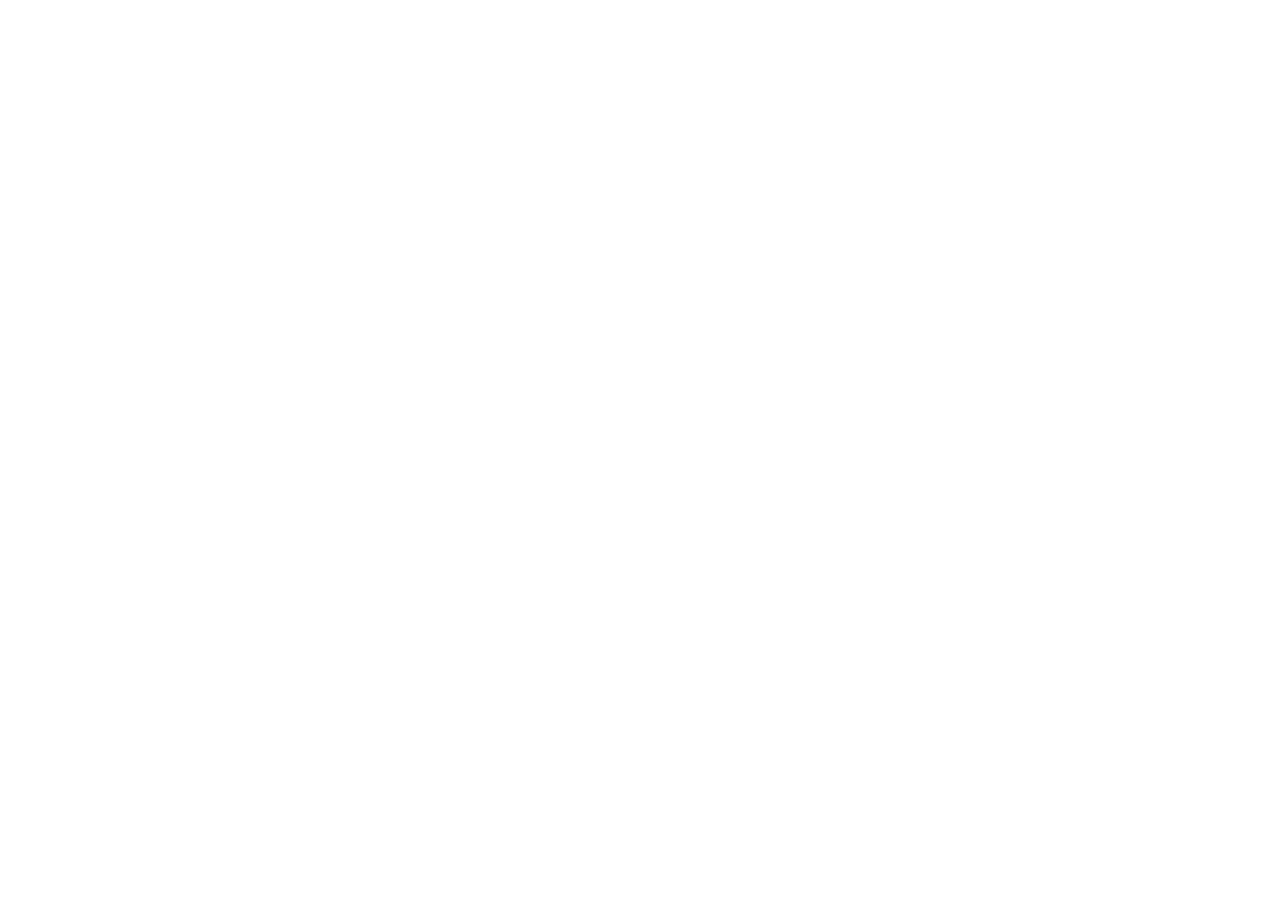
==== Electric_Charging_Stations/templates/Add.html @ c735fe6e "Merge branch 'HTML/CSS' of https://github.com/chuhaovince/UofT-Data-Bootcamp-Project-2 into HTML/CSS" ====
<!DOCTYPE html>
<html lang="en-us">
  <head>
    <meta charset="UTF-8">
    <title>Marker Clusters</title>

    <!-- Leaflet JS & CSS -->
    <link rel="stylesheet" href="https://unpkg.com/leaflet@1.3.3/dist/leaflet.css"
    integrity="sha512-Rksm5RenBEKSKFjgI3a41vrjkw4EVPlJ3+OiI65vTjIdo9brlAacEuKOiQ5OFh7cOI1bkDwLqdLw3Zg0cRJAAQ=="
    crossorigin=""/>
    <script src="https://unpkg.com/leaflet@1.3.3/dist/leaflet.js"
    integrity="sha512-tAGcCfR4Sc5ZP5ZoVz0quoZDYX5aCtEm/eu1KhSLj2c9eFrylXZknQYmxUssFaVJKvvc0dJQixhGjG2yXWiV9Q=="
    crossorigin=""></script>

    <!-- d3 JS -->
    <script src="https://d3js.org/d3.v4.min.js"></script>

    <!-- Marker Cluster JS & CSS -->
    <script type="text/javascript" src="https://unpkg.com/leaflet.markercluster@1.0.3/dist/leaflet.markercluster.js"></script>
    <link rel="stylesheet" type="text/css" href="https://unpkg.com/leaflet.markercluster@1.0.3/dist/MarkerCluster.css">
    <link rel="stylesheet" type="text/css" href="https://unpkg.com/leaflet.markercluster@1.0.3/dist/MarkerCluster.Default.css">

    <!-- Our CSS -->
    <link rel="stylesheet" type="text/css" href="static/css/style.css">

  </head>
  <body>

    <div id="map"></div>
    <script type="text/javascript" src="static/js/config.js"></script>
    <script type="text/javascript" src="static/js/logic.js"></script>

  </body>
</html>
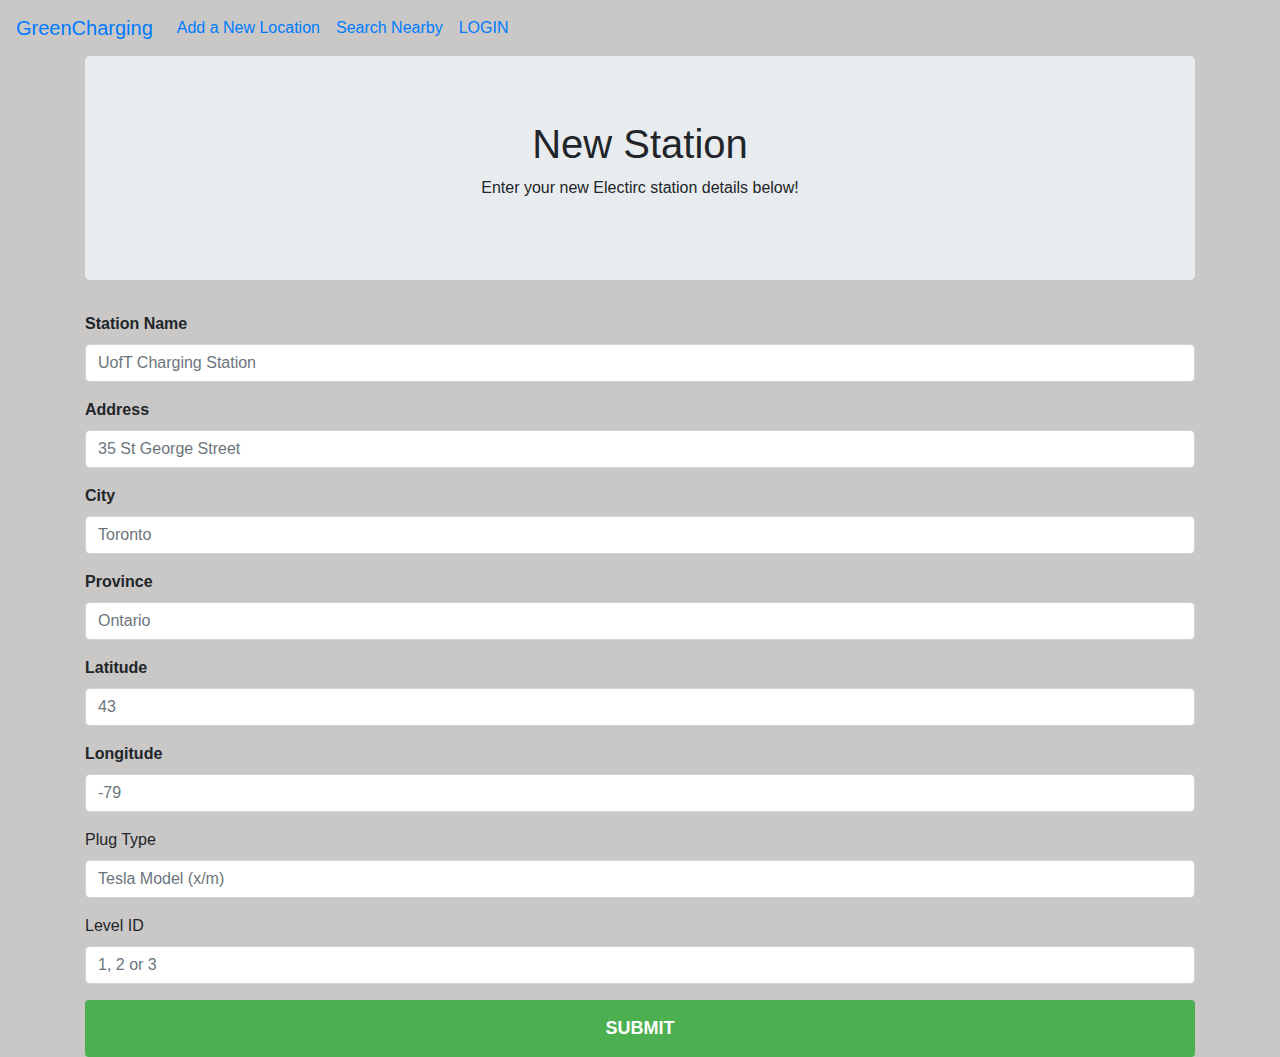
==== commit d79e80a0: "Added more css styling in add.html. Renamed the placehold default values." ====
--- a/Electric_Charging_Stations/templates/Add.html
+++ b/Electric_Charging_Stations/templates/Add.html
@@ -1,34 +1,96 @@
 <!DOCTYPE html>
 <html lang="en-us">
-  <head>
-    <meta charset="UTF-8">
-    <title>Marker Clusters</title>
 
-    <!-- Leaflet JS & CSS -->
-    <link rel="stylesheet" href="https://unpkg.com/leaflet@1.3.3/dist/leaflet.css"
-    integrity="sha512-Rksm5RenBEKSKFjgI3a41vrjkw4EVPlJ3+OiI65vTjIdo9brlAacEuKOiQ5OFh7cOI1bkDwLqdLw3Zg0cRJAAQ=="
-    crossorigin=""/>
-    <script src="https://unpkg.com/leaflet@1.3.3/dist/leaflet.js"
-    integrity="sha512-tAGcCfR4Sc5ZP5ZoVz0quoZDYX5aCtEm/eu1KhSLj2c9eFrylXZknQYmxUssFaVJKvvc0dJQixhGjG2yXWiV9Q=="
-    crossorigin=""></script>
+<head>
+  <title>Green Charging</title>
+  <link rel="stylesheet" href="https://stackpath.bootstrapcdn.com/bootstrap/4.3.1/css/bootstrap.min.css" integrity="sha384-ggOyR0iXCbMQv3Xipma34MD+dH/1fQ784/j6cY/iJTQUOhcWr7x9JvoRxT2MZw1T" crossorigin="anonymous">
+  <script src="https://code.jquery.com/jquery-3.4.1.min.js" integrity="sha256-CSXorXvZcTkaix6Yvo6HppcZGetbYMGWSFlBw8HfCJo=" crossorigin="anonymous"></script>
+  <script src="https://cdnjs.cloudflare.com/ajax/libs/popper.js/1.14.7/umd/popper.min.js" integrity="sha384-UO2eT0CpHqdSJQ6hJty5KVphtPhzWj9WO1clHTMGa3JDZwrnQq4sF86dIHNDz0W1" crossorigin="anonymous"></script>
+  <script src="https://stackpath.bootstrapcdn.com/bootstrap/4.3.1/js/bootstrap.min.js" integrity="sha384-JjSmVgyd0p3pXB1rRibZUAYoIIy6OrQ6VrjIEaFf/nJGzIxFDsf4x0xIM+B07jRM" crossorigin="anonymous"></script>
+  <link rel="stylesheet" type="text/css" href="../static/css/navbar.css">
+  <link rel="stylesheet" type="text/css" href="../static/css/addpage.css">
+  <link rel="stylesheet" type="text/css" href="../static/css/media.css">
+</head>
 
-    <!-- d3 JS -->
-    <script src="https://d3js.org/d3.v4.min.js"></script>
+<body>
+  <nav class="navbar navbar-expand-lg"> <!--navigation bar-->
+    <a class="navbar-brand" href="index.html">GreenCharging</a>
+    <button class="navbar-toggler custom-toggler" type="button" data-toggle="collapse" data-target="#navbarSupportedContent" aria-controls="navbarSupportedContent" aria-expanded="false" aria-label="Toggle navigation">
+        <span class="navbar-toggler-icon"></span>
+    </button>
+    <div class="collapse navbar-collapse" id="navbarSupportedContent">
+        <ul class="navbar-nav mr-auto">
+            <li class="nav-item active">
+                <a class="nav-link" href="add.html">Add a New Location</a>
+            </li>
+            <li class="nav-item active">
+                <a class="nav-link" href="/search">Search Nearby</a>
+            </li>
+            <li class="nav-item active">
+                <a class="nav-link" href="login.html">LOGIN</a>
+            </li>
+        </ul>
+    </div>
+  </nav>
+  <div class="container">
+    <div class="jumbotron" style="text-align: center">
+        <h1>New Station</h1>
+        <p>Enter your new Electirc station  details below!</p>
+    </div>
+    <div class="row">
+        <div class="col-12">
+          <form method="POST" action="/add" role="form", name="locationform">
+            <div class="form-group">
+              <label for="addresstitle"><strong>Station Name</strong></label>
+              <input type="text" class="form-control" id="addresstitle" name="Title" placeholder="UofT Charging Station">
+            </div>
 
-    <!-- Marker Cluster JS & CSS -->
-    <script type="text/javascript" src="https://unpkg.com/leaflet.markercluster@1.0.3/dist/leaflet.markercluster.js"></script>
-    <link rel="stylesheet" type="text/css" href="https://unpkg.com/leaflet.markercluster@1.0.3/dist/MarkerCluster.css">
-    <link rel="stylesheet" type="text/css" href="https://unpkg.com/leaflet.markercluster@1.0.3/dist/MarkerCluster.Default.css">
+            <div class="form-group">
+              <label for="address"><strong>Address</strong></label>
+              <input type="text" class="form-control" id="address" name="Address" placeholder="35 St George Street">
+            </div>
 
-    <!-- Our CSS -->
-    <link rel="stylesheet" type="text/css" href="static/css/style.css">
+            <div class="form-group">
+              <label for="town"><strong>City</strong></label>
+              <input type="text" class="form-control" id="town" name="town" placeholder="Toronto">
+            </div>
 
-  </head>
-  <body>
+            <div class="form-group">
+              <label for="state"><strong>Province</strong></label>
+              <input type="text" class="form-control" id="state" name="state" placeholder="Ontario">
+            </div>
+            <div class="form-group">
+              <label for="Lat"><strong>Latitude</strong></label>
+              <input type="text" class="form-control" id="Lat" name="Lat" placeholder="43">
+            </div>
+          
+            <div class="form-group">
+                <label for="Lon"><strong>Longitude</strong></label>
+                <input type="text" class="form-control" id="Lon" name="Lon" placeholder="-79">
+            </div>
 
-    <div id="map"></div>
-    <script type="text/javascript" src="static/js/config.js"></script>
-    <script type="text/javascript" src="static/js/logic.js"></script>
+            <div class="form-group">
+              <label for="connectionTitle">Plug Type</label>
+              <input type="text" class="form-control" id="connectionTitle" name="Plug_type" placeholder="Tesla Model (x/m)">
+            </div>
 
-  </body>
+            <div class="form-group">
+            <label for="levelID">Level ID</label>
+            <input type="text" class="form-control" id="levelID" name="Level" placeholder="1, 2 or 3">
+            </div>
+
+            <input type="submit" value="submit" class="btn btn-default">
+        </form>
+        </div>
+    </div>
+
+</div>
+  
+  <!-- <div id="map"></div>
+  <script type="text/javascript" src="static/js/config.js"></script>
+  <script type="text/javascript" src="static/js/logic.js"></script> -->
+
+</body>
+
+  
 </html>
--- a/Electric_Charging_Stations/static/css/addpage.css
+++ b/Electric_Charging_Stations/static/css/addpage.css
@@ -0,0 +1,24 @@
+body {
+    background-color : rgb(202, 199, 199);
+}
+
+.form-group .form-control {
+    display: block;
+    margin-left: auto;
+    margin-right: auto;
+    max-width : 100%;
+}
+
+.btn {
+    font-family: "Roboto", sans-serif;
+    text-transform : uppercase;
+    outline : 0;
+    background:#4caf50;
+    width : 100%;
+    border : 0;
+    font-weight: bolder;
+    padding : 15px;
+    color : white;
+    font-size: 18px;
+    cursor : pointer;
+}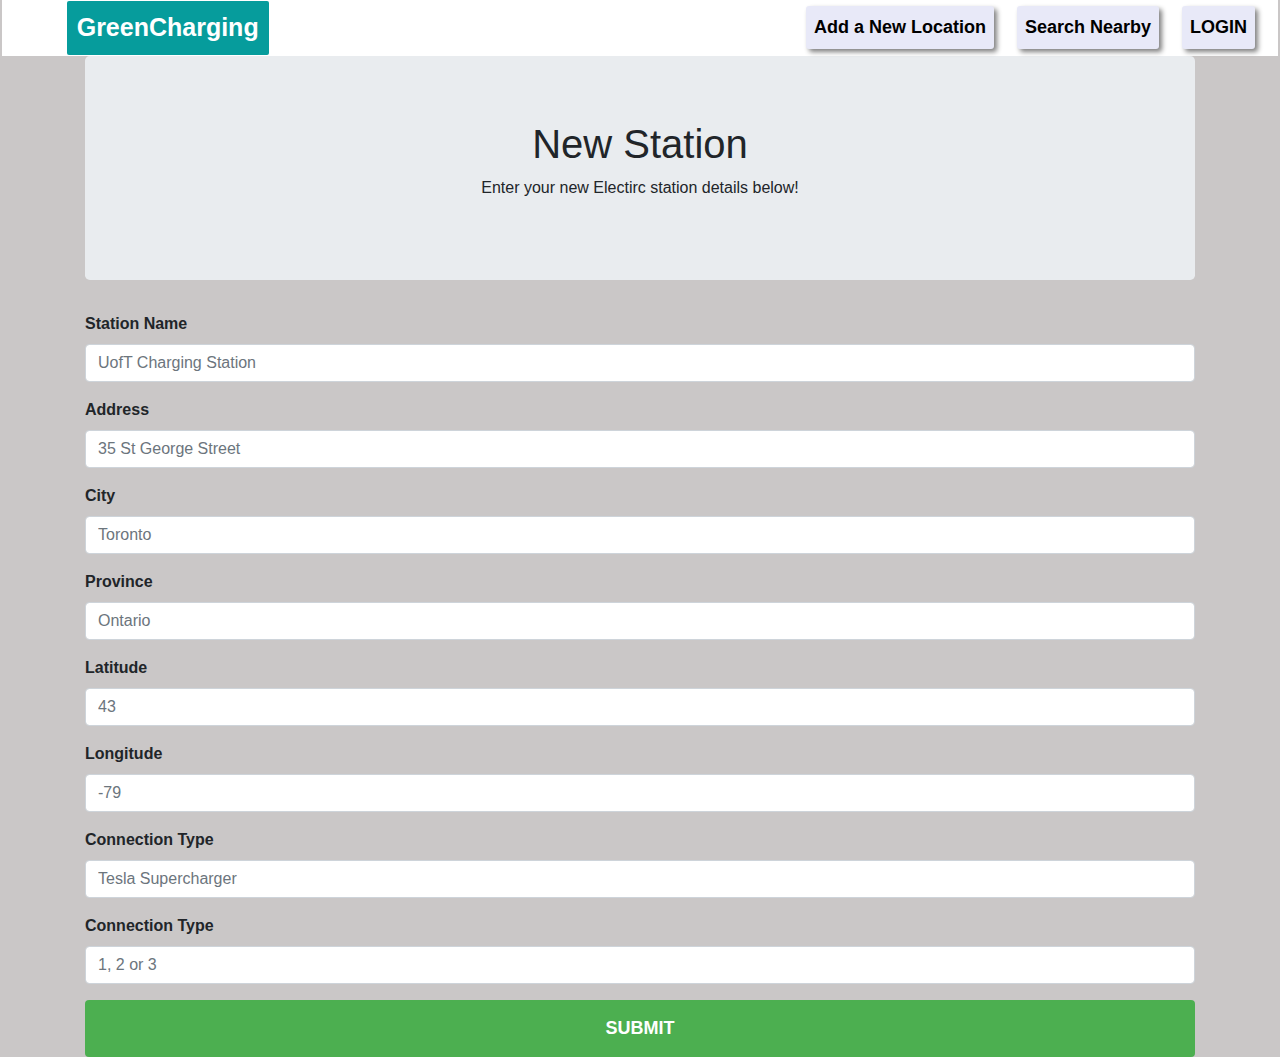
==== commit 3f8b9393: "Merge pull request #5 from chuhaovince/HTML/CSS" ====
--- a/Electric_Charging_Stations/templates/Add.html
+++ b/Electric_Charging_Stations/templates/Add.html
@@ -70,12 +70,12 @@
             </div>
 
             <div class="form-group">
-              <label for="connectionTitle">Plug Type</label>
-              <input type="text" class="form-control" id="connectionTitle" name="Plug_type" placeholder="Tesla Model (x/m)">
+              <label for="connectionTitle"><strong>Connection Type</strong></label>
+              <input type="text" class="form-control" id="connectionTitle" name="Plug_type" placeholder="Tesla Supercharger">
             </div>
 
             <div class="form-group">
-            <label for="levelID">Level ID</label>
+            <label for="levelID"><strong>Connection Type</strong></label>
             <input type="text" class="form-control" id="levelID" name="Level" placeholder="1, 2 or 3">
             </div>
 
--- a/Electric_Charging_Stations/static/css/navbar.css
+++ b/Electric_Charging_Stations/static/css/navbar.css
@@ -0,0 +1,50 @@
+.navbar {
+    padding : 1px;
+    margin-top: 0;
+    margin-bottom:0;
+    margin-left:2px;
+    margin-right:2px;
+    background-color : white;
+}
+  
+.navbar-brand {
+    background-color: rgb(6, 156, 156);
+    color: #ffffff;
+    padding: 8px 10px;
+    font-size: 25px;
+    font-weight:bold;
+    margin-left:5%; margin-right:2%; margin-top:0; margin-bottom:0;
+    border-radius: 2px;
+}
+  
+.custom-toggler.navbar-toggler {
+    border-color: rgb(255,255,255);
+}
+  
+.custom-toggler .navbar-toggler-icon {
+    background-image: url("data:image/svg+xml;charset=utf8,%3Csvg viewBox='0 0 32 32' xmlns='http://www.w3.org/2000/svg'%3E%3Cpath stroke='rgba(255,255,255, 0.7)' stroke-width='2' stroke-linecap='round' stroke-miterlimit='10' d='M4 8h24M4 16h24M4 24h24'/%3E%3C/svg%3E");
+}
+  
+.navbar-nav {
+    font-size: 18px;
+    margin-right: 10px;
+    margin-left:10px;
+    position: absolute;
+    right : 0;
+}
+  
+.nav-item {
+    display: inline-block;
+    margin-right: 23px;
+}
+  
+.nav-link {
+    color : #000000;
+    font-family: "Roboto", sans-serif;
+    width: 100%;
+    box-sizing: border-box;
+    font-weight: 900;
+    background-color: rgb(232, 233, 248);
+    border-radius: 3px;
+    box-shadow: 3px 3px 5px grey;
+}
--- a/Electric_Charging_Stations/static/css/media.css
+++ b/Electric_Charging_Stations/static/css/media.css
@@ -0,0 +1,104 @@
+@media (max-width: 575.98px) { /* extral small*/
+    .navbar-nav {
+        position : relative;
+    }
+
+    .navbar {
+        background-color : rgb(6, 156, 156);
+    }
+  
+    .col-xs-12 {
+        background-color : white;
+        position : relative;
+        margin : 0;
+        margin-bottom :0;
+        margin-top : 50px;
+        padding : 30px;
+        width : 100%;
+        left : 0%;
+        right : 0%;
+    }  
+
+    .header-1 {
+        font-size: 25px;
+    }
+    
+    .header-2 {
+        color:rgb(6, 156, 156);
+        font-size: 22px;
+    }
+  
+    .nav-link {
+        color : #ffffff;
+        background-color: rgb(6, 156, 156);
+        box-shadow: none;
+    }
+  
+}
+  
+@media (min-width: 576px) and (max-width: 767.98px) { /*small*/
+    .navbar-nav {
+        position : relative;
+    }
+
+    .navbar {
+        background-color : rgb(6, 156, 156);
+    }
+  
+    .col-md-12 {
+        background-color : white;
+        position : relative;
+        margin-bottom : 0;
+        margin-top : 50px;
+        padding : 30px;
+        left : 0%;
+        right : 0%;
+    }  
+  
+    .header-1 {
+        font-size: 30px;
+    }
+    
+    .header-2 {
+        color:rgb(6, 156, 156);
+        font-size: 28px;
+    }
+  
+    .nav-link {
+        color : #ffffff;
+        background-color: rgb(6, 156, 156);
+        box-shadow: none;
+    }
+}
+  
+@media (min-width: 768px) and (max-width: 991.98px) { /*medium*/
+    .navbar-nav {
+        position : relative;
+    }
+  
+    .navbar {
+        background-color : rgb(6, 156, 156);
+    }
+  
+    .col-md-12 {
+        background-color : white;
+        position : relative;
+        margin-bottom : 0;
+        margin-top : 60px;
+        padding : 30px;
+        left : 0%;
+        right : 0%;
+    }  
+  
+    .nav-link {
+        color : #ffffff;
+        background-color: rgb(6, 156, 156);
+        box-shadow: none;
+    }
+}
+  
+@media (min-width: 992px) {
+    .my-3 {
+        display: none;
+    }
+}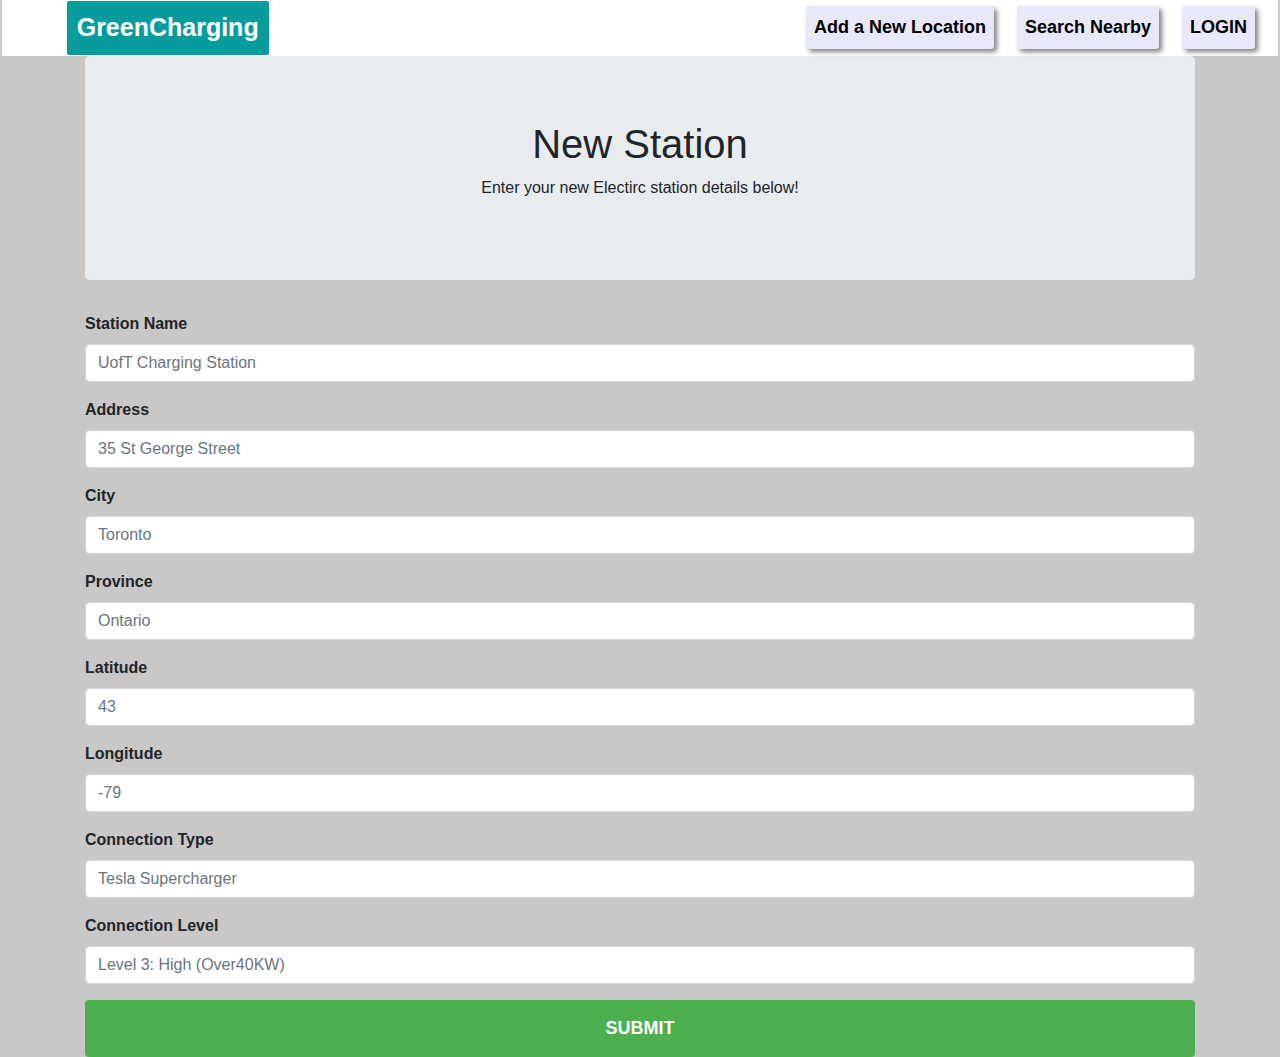
==== commit 3141e770: "Edited a location form" ====
--- a/Electric_Charging_Stations/templates/Add.html
+++ b/Electric_Charging_Stations/templates/Add.html
@@ -2,7 +2,7 @@
 <html lang="en-us">
 
 <head>
-  <title>Green Charging</title>
+  <title>Add a New Station</title>
   <link rel="stylesheet" href="https://stackpath.bootstrapcdn.com/bootstrap/4.3.1/css/bootstrap.min.css" integrity="sha384-ggOyR0iXCbMQv3Xipma34MD+dH/1fQ784/j6cY/iJTQUOhcWr7x9JvoRxT2MZw1T" crossorigin="anonymous">
   <script src="https://code.jquery.com/jquery-3.4.1.min.js" integrity="sha256-CSXorXvZcTkaix6Yvo6HppcZGetbYMGWSFlBw8HfCJo=" crossorigin="anonymous"></script>
   <script src="https://cdnjs.cloudflare.com/ajax/libs/popper.js/1.14.7/umd/popper.min.js" integrity="sha384-UO2eT0CpHqdSJQ6hJty5KVphtPhzWj9WO1clHTMGa3JDZwrnQq4sF86dIHNDz0W1" crossorigin="anonymous"></script>
@@ -14,20 +14,20 @@
 
 <body>
   <nav class="navbar navbar-expand-lg"> <!--navigation bar-->
-    <a class="navbar-brand" href="index.html">GreenCharging</a>
+    <a class="navbar-brand" href="/">GreenCharging</a>
     <button class="navbar-toggler custom-toggler" type="button" data-toggle="collapse" data-target="#navbarSupportedContent" aria-controls="navbarSupportedContent" aria-expanded="false" aria-label="Toggle navigation">
         <span class="navbar-toggler-icon"></span>
     </button>
     <div class="collapse navbar-collapse" id="navbarSupportedContent">
         <ul class="navbar-nav mr-auto">
             <li class="nav-item active">
-                <a class="nav-link" href="add.html">Add a New Location</a>
+                <a class="nav-link" href="/add">Add a New Location</a>
             </li>
             <li class="nav-item active">
                 <a class="nav-link" href="/search">Search Nearby</a>
             </li>
             <li class="nav-item active">
-                <a class="nav-link" href="login.html">LOGIN</a>
+                <a class="nav-link" href="/login">LOGIN</a>
             </li>
         </ul>
     </div>
@@ -75,8 +75,8 @@
             </div>
 
             <div class="form-group">
-            <label for="levelID"><strong>Connection Type</strong></label>
-            <input type="text" class="form-control" id="levelID" name="Level" placeholder="1, 2 or 3">
+            <label for="levelID"><strong>Connection Level</strong></label>
+            <input type="text" class="form-control" id="levelID" name="Level" placeholder="Level 3: High (Over40KW)">
             </div>
 
             <input type="submit" value="submit" class="btn btn-default">
